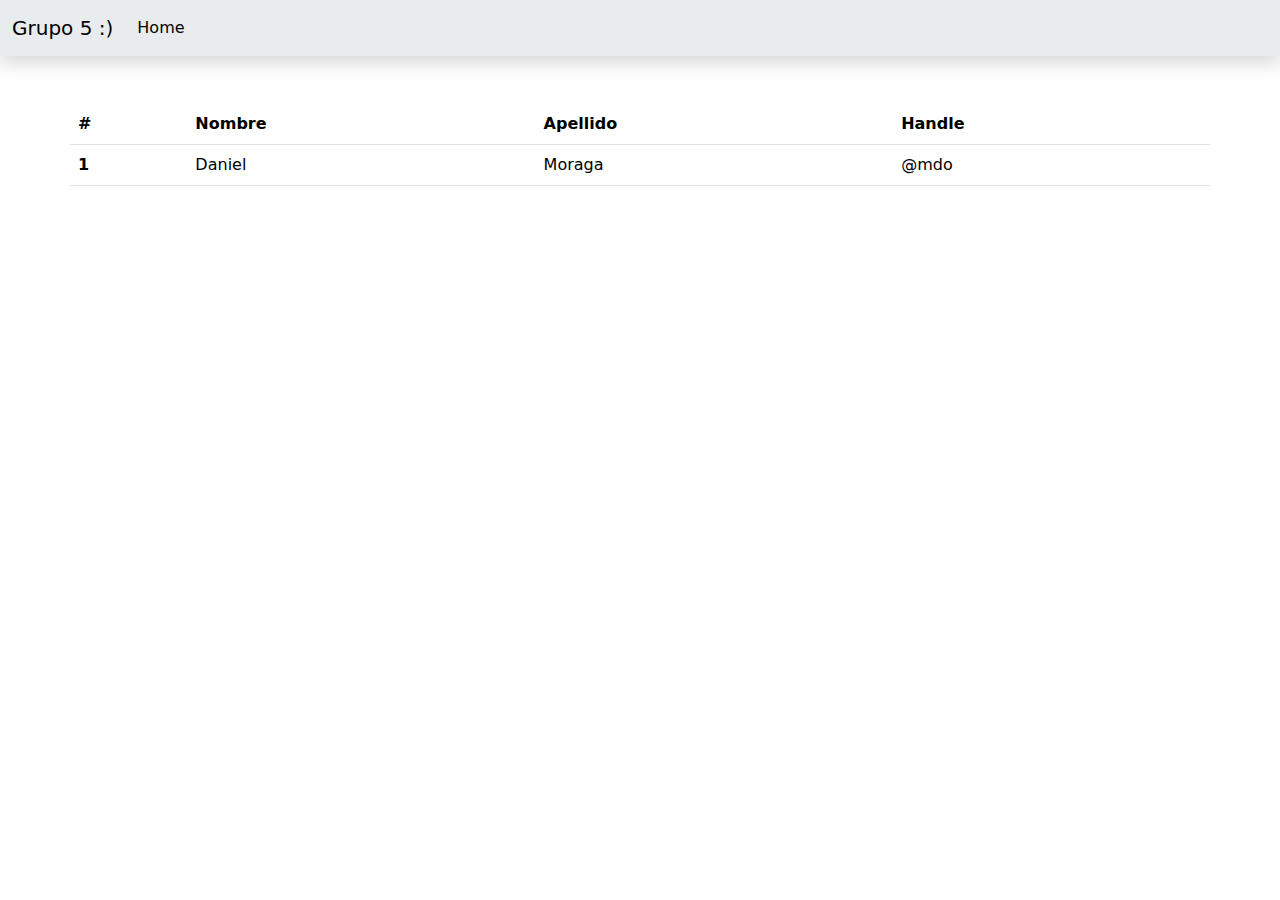
==== index.html @ a6517b16 "Se agrega enlace a JS (script src) - mbatlle" ====
<!DOCTYPE html>
<html lang="es">
  <head>
    <meta charset="UTF-8" />
    <meta name="viewport" content="width=device-width, initial-scale=1.0" />
    <title>Proyecto Git</title>
    <link rel="stylesheet" href="./assets/css/style.css">
    <link
      href="https://cdn.jsdelivr.net/npm/bootstrap@5.3.3/dist/css/bootstrap.min.css"
      rel="stylesheet"
      integrity="sha384-QWTKZyjpPEjISv5WaRU9OFeRpok6YctnYmDr5pNlyT2bRjXh0JMhjY6hW+ALEwIH"
      crossorigin="anonymous"
    />
  </head>


  <body>
     <nav class="navbar navbar-expand-lg bg-body-secondary shadow">
      <div class="container-fluid">
        <a class="navbar-brand" href="#">Grupo 5 :)</a>
        <button class="navbar-toggler" type="button" data-bs-toggle="collapse" data-bs-target="#navbarNav" aria-controls="navbarNav" aria-expanded="false" aria-label="Toggle navigation">
          <span class="navbar-toggler-icon"></span>
        </button>
        <div class="collapse navbar-collapse" id="navbarNav">
          <ul class="navbar-nav">
            <li class="nav-item">
              <a class="nav-link active" aria-current="page" href="#">Home</a>
            </li>
          </ul>
        </div>
      </div>
    </nav>       

    <table class="table container mt-5">
      <thead>
        <tr>
          <th scope="col">#</th>
          <th scope="col">Nombre</th>
          <th scope="col">Apellido</th>
          <th scope="col">Handle</th>
        </tr>
      </thead>
      <tbody>
        <tr>
          <th scope="row">1</th>
          <td>Daniel</td>
          <td>Moraga</td>
          <td>@mdo</td>
        </tr>
      </tbody>
    </table>

    <script
      src="https://cdn.jsdelivr.net/npm/bootstrap@5.3.3/dist/js/bootstrap.bundle.min.js"
      integrity="sha384-YvpcrYf0tY3lHB60NNkmXc5s9fDVZLESaAA55NDzOxhy9GkcIdslK1eN7N6jIeHz"
      crossorigin="anonymous">
    </script>
    <script src="./assets/js/script.js"></script>
  </body>
</html>
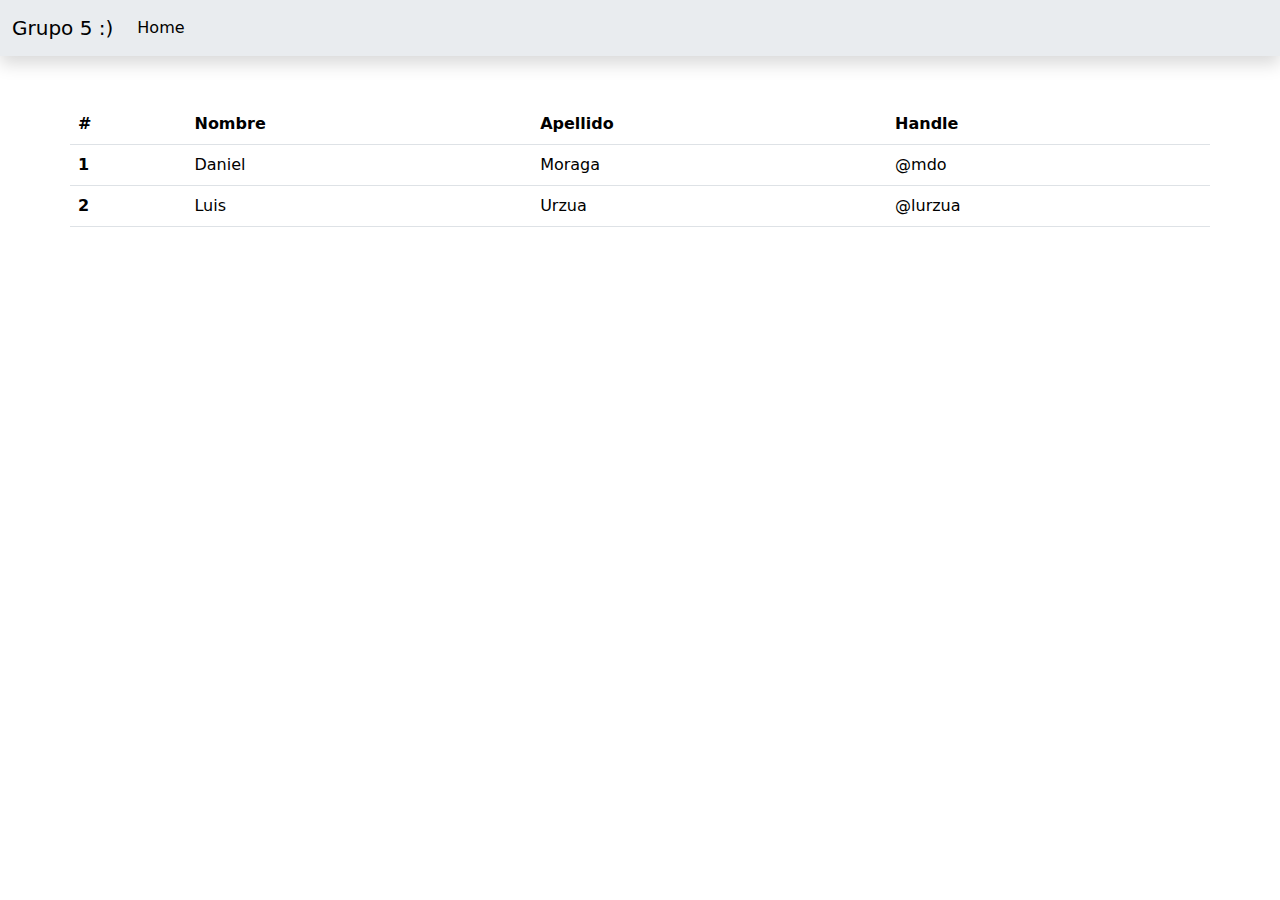
==== commit 1b175ee1: "Luis Urzua agregado a la tabla" ====
--- a/index.html
+++ b/index.html
@@ -4,7 +4,6 @@
     <meta charset="UTF-8" />
     <meta name="viewport" content="width=device-width, initial-scale=1.0" />
     <title>Proyecto Git</title>
-    <link rel="stylesheet" href="./assets/css/style.css">
     <link
       href="https://cdn.jsdelivr.net/npm/bootstrap@5.3.3/dist/css/bootstrap.min.css"
       rel="stylesheet"
@@ -47,14 +46,19 @@
           <td>Moraga</td>
           <td>@mdo</td>
         </tr>
+        <tr>
+          <th scope="row">2</th>
+          <td>Luis</td>
+          <td>Urzua</td>
+          <td>@lurzua</td>
+        </tr>
       </tbody>
     </table>
 
     <script
       src="https://cdn.jsdelivr.net/npm/bootstrap@5.3.3/dist/js/bootstrap.bundle.min.js"
       integrity="sha384-YvpcrYf0tY3lHB60NNkmXc5s9fDVZLESaAA55NDzOxhy9GkcIdslK1eN7N6jIeHz"
-      crossorigin="anonymous">
-    </script>
-    <script src="./assets/js/script.js"></script>
+      crossorigin="anonymous"
+    ></script>
   </body>
 </html>
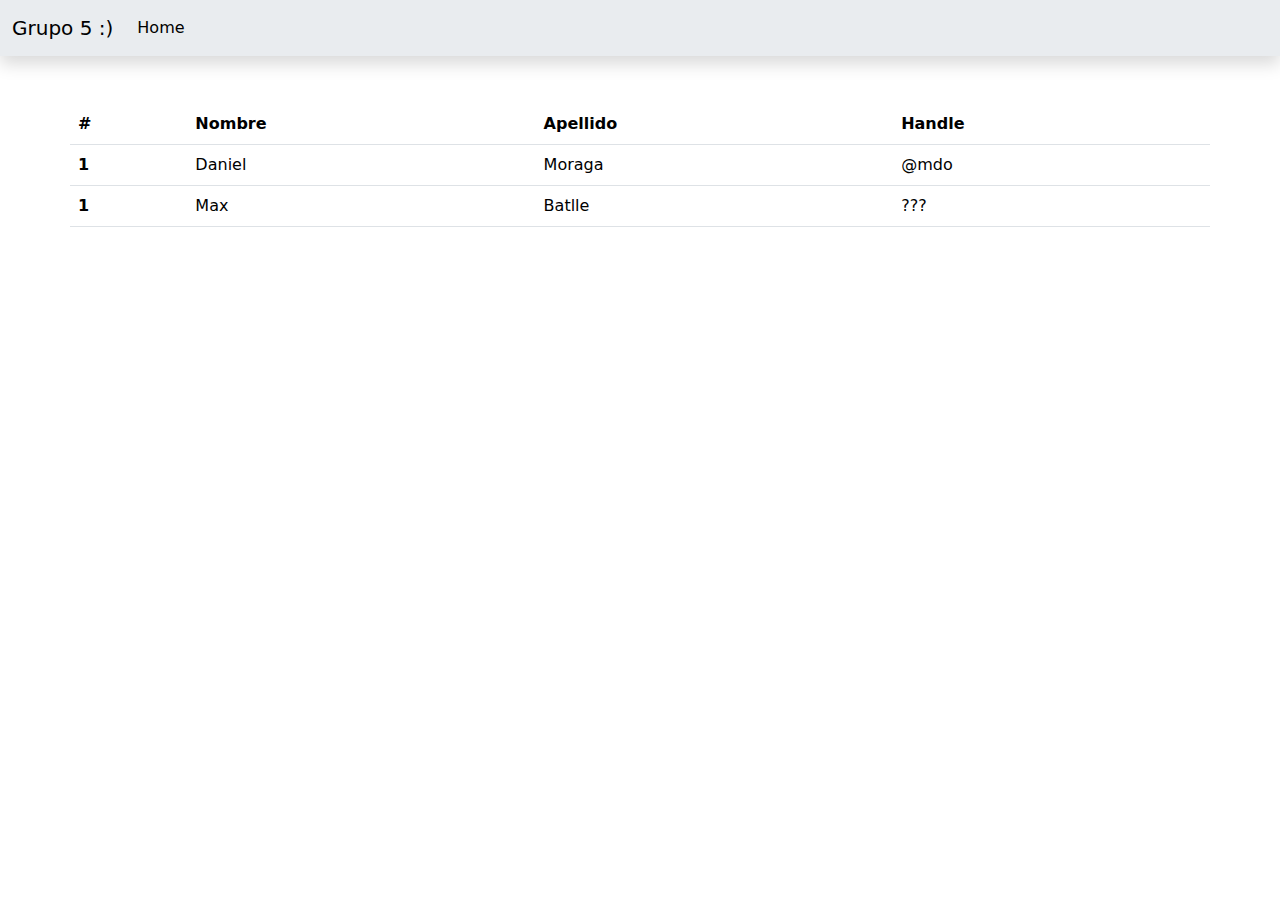
==== commit 346d468b: "Merge pull request #4 from maxbatlle/main" ====
--- a/index.html
+++ b/index.html
@@ -4,6 +4,7 @@
     <meta charset="UTF-8" />
     <meta name="viewport" content="width=device-width, initial-scale=1.0" />
     <title>Proyecto Git</title>
+    <link rel="stylesheet" href="./assets/css/style.css">
     <link
       href="https://cdn.jsdelivr.net/npm/bootstrap@5.3.3/dist/css/bootstrap.min.css"
       rel="stylesheet"
@@ -47,10 +48,10 @@
           <td>@mdo</td>
         </tr>
         <tr>
-          <th scope="row">2</th>
-          <td>Luis</td>
-          <td>Urzua</td>
-          <td>@lurzua</td>
+          <th scope="row">1</th>
+          <td>Max</td>
+          <td>Batlle</td>
+          <td>???</td>
         </tr>
       </tbody>
     </table>
@@ -58,7 +59,8 @@
     <script
       src="https://cdn.jsdelivr.net/npm/bootstrap@5.3.3/dist/js/bootstrap.bundle.min.js"
       integrity="sha384-YvpcrYf0tY3lHB60NNkmXc5s9fDVZLESaAA55NDzOxhy9GkcIdslK1eN7N6jIeHz"
-      crossorigin="anonymous"
-    ></script>
+      crossorigin="anonymous">
+    </script>
+    <script src="./assets/js/script.js"></script>
   </body>
 </html>
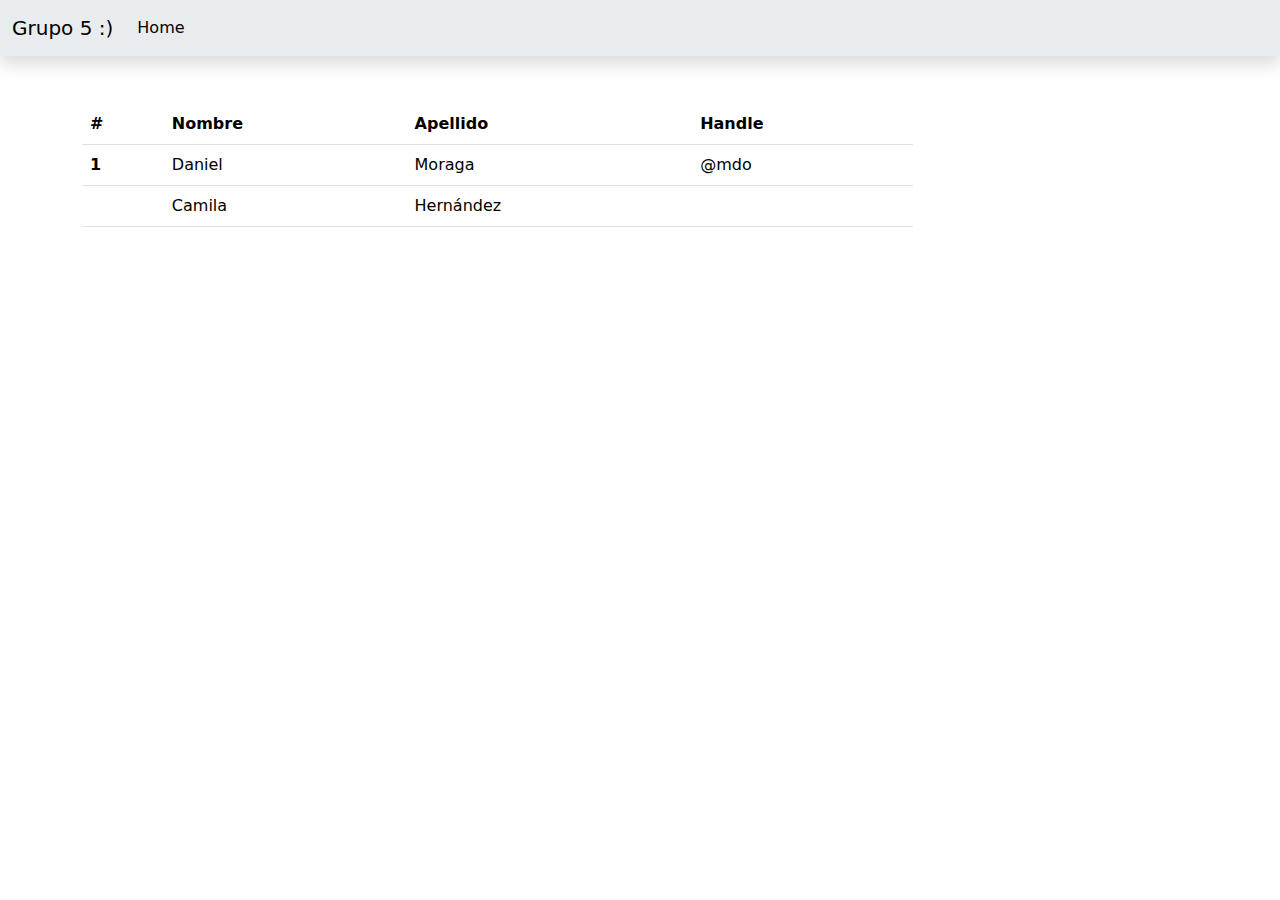
==== commit a283d17c: "Agrego nombre Camila" ====
--- a/index.html
+++ b/index.html
@@ -1,66 +1,70 @@
 <!DOCTYPE html>
 <html lang="es">
-  <head>
-    <meta charset="UTF-8" />
-    <meta name="viewport" content="width=device-width, initial-scale=1.0" />
-    <title>Proyecto Git</title>
-    <link rel="stylesheet" href="./assets/css/style.css">
-    <link
-      href="https://cdn.jsdelivr.net/npm/bootstrap@5.3.3/dist/css/bootstrap.min.css"
-      rel="stylesheet"
-      integrity="sha384-QWTKZyjpPEjISv5WaRU9OFeRpok6YctnYmDr5pNlyT2bRjXh0JMhjY6hW+ALEwIH"
-      crossorigin="anonymous"
-    />
-  </head>
+
+<head>
+  <meta charset="UTF-8" />
+  <meta name="viewport" content="width=device-width, initial-scale=1.0" />
+  <title>Proyecto Git</title>
+  <link href="https://cdn.jsdelivr.net/npm/bootstrap@5.3.3/dist/css/bootstrap.min.css" rel="stylesheet"
+    integrity="sha384-QWTKZyjpPEjISv5WaRU9OFeRpok6YctnYmDr5pNlyT2bRjXh0JMhjY6hW+ALEwIH" crossorigin="anonymous" />
+  <link rel="stylesheet" href="./assets/js/script.js">
+</head>
 
 
-  <body>
-     <nav class="navbar navbar-expand-lg bg-body-secondary shadow">
-      <div class="container-fluid">
-        <a class="navbar-brand" href="#">Grupo 5 :)</a>
-        <button class="navbar-toggler" type="button" data-bs-toggle="collapse" data-bs-target="#navbarNav" aria-controls="navbarNav" aria-expanded="false" aria-label="Toggle navigation">
-          <span class="navbar-toggler-icon"></span>
-        </button>
-        <div class="collapse navbar-collapse" id="navbarNav">
-          <ul class="navbar-nav">
-            <li class="nav-item">
-              <a class="nav-link active" aria-current="page" href="#">Home</a>
-            </li>
-          </ul>
-        </div>
+<body>
+
+  <nav class="navbar navbar-expand-lg bg-body-secondary shadow">
+    <div class="container-fluid">
+      <a class="navbar-brand" href="#">Grupo 5 :)</a>
+      <button class="navbar-toggler" type="button" data-bs-toggle="collapse" data-bs-target="#navbarNav"
+        aria-controls="navbarNav" aria-expanded="false" aria-label="Toggle navigation">
+        <span class="navbar-toggler-icon"></span>
+      </button>
+      <div class="collapse navbar-collapse" id="navbarNav">
+        <ul class="navbar-nav">
+          <li class="nav-item">
+            <a class="nav-link active" aria-current="page" href="#">Home</a>
+          </li>
+        </ul>
       </div>
-    </nav>       
+    </div>
+  </nav>
 
-    <table class="table container mt-5">
-      <thead>
-        <tr>
-          <th scope="col">#</th>
-          <th scope="col">Nombre</th>
-          <th scope="col">Apellido</th>
-          <th scope="col">Handle</th>
-        </tr>
-      </thead>
-      <tbody>
-        <tr>
-          <th scope="row">1</th>
-          <td>Daniel</td>
-          <td>Moraga</td>
-          <td>@mdo</td>
-        </tr>
-        <tr>
-          <th scope="row">1</th>
-          <td>Max</td>
-          <td>Batlle</td>
-          <td>???</td>
-        </tr>
-      </tbody>
-    </table>
+  <div class="container">
+    <div class="row">
+      <div class="col-12 col-lg-9">
+        <table class="table container mt-5">
+          <thead>
+            <tr>
+              <th scope="col">#</th>
+              <th scope="col">Nombre</th>
+              <th scope="col">Apellido</th>
+              <th scope="col">Handle</th>
+            </tr>
+          </thead>
+          <tbody>
+            <tr>
+              <th scope="row">1</th>
+              <td>Daniel</td>
+              <td>Moraga</td>
+              <td>@mdo</td>
+            </tr>
+            <tr>
+              <th scope="row"></th>
+              <td>Camila</td>
+              <td>Hernández</td>
+              <td></td>
+            </tr>
+          </tbody>
+        </table>
+      </div>
+    </div>
+  </div>
 
-    <script
-      src="https://cdn.jsdelivr.net/npm/bootstrap@5.3.3/dist/js/bootstrap.bundle.min.js"
-      integrity="sha384-YvpcrYf0tY3lHB60NNkmXc5s9fDVZLESaAA55NDzOxhy9GkcIdslK1eN7N6jIeHz"
-      crossorigin="anonymous">
-    </script>
-    <script src="./assets/js/script.js"></script>
-  </body>
-</html>
+
+  <script src="https://cdn.jsdelivr.net/npm/bootstrap@5.3.3/dist/js/bootstrap.bundle.min.js"
+    integrity="sha384-YvpcrYf0tY3lHB60NNkmXc5s9fDVZLESaAA55NDzOxhy9GkcIdslK1eN7N6jIeHz"
+    crossorigin="anonymous"></script>
+</body>
+
+</html>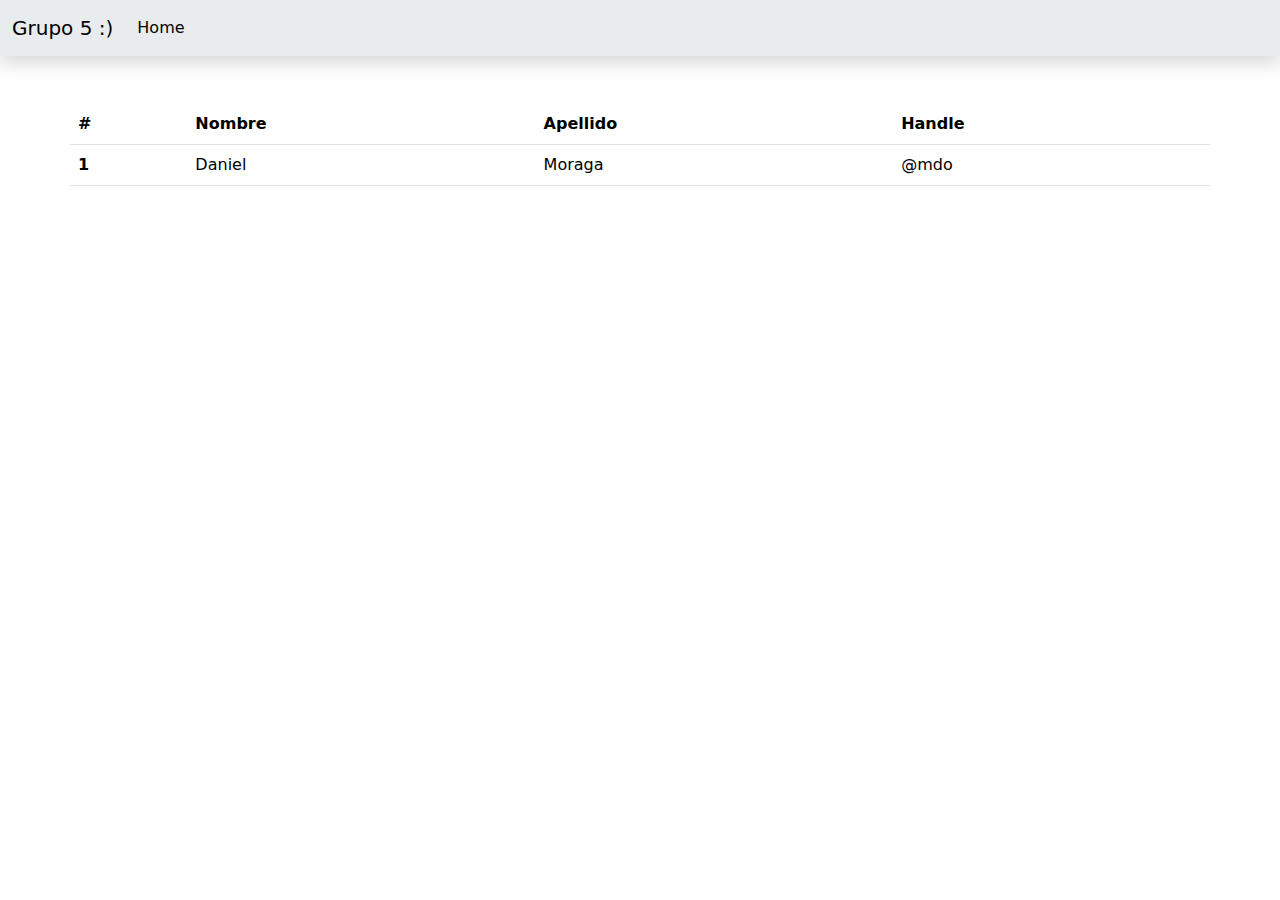
==== commit 142836af: "Merge branch 'main' of github.com:camilahernandez91/ProyectoGit" ====
--- a/index.html
+++ b/index.html
@@ -1,70 +1,58 @@
 <!DOCTYPE html>
 <html lang="es">
-
-<head>
-  <meta charset="UTF-8" />
-  <meta name="viewport" content="width=device-width, initial-scale=1.0" />
-  <title>Proyecto Git</title>
-  <link href="https://cdn.jsdelivr.net/npm/bootstrap@5.3.3/dist/css/bootstrap.min.css" rel="stylesheet"
-    integrity="sha384-QWTKZyjpPEjISv5WaRU9OFeRpok6YctnYmDr5pNlyT2bRjXh0JMhjY6hW+ALEwIH" crossorigin="anonymous" />
-  <link rel="stylesheet" href="./assets/js/script.js">
-</head>
+  <head>
+    <meta charset="UTF-8" />
+    <meta name="viewport" content="width=device-width, initial-scale=1.0" />
+    <title>Proyecto Git</title>
+    <link
+      href="https://cdn.jsdelivr.net/npm/bootstrap@5.3.3/dist/css/bootstrap.min.css"
+      rel="stylesheet"
+      integrity="sha384-QWTKZyjpPEjISv5WaRU9OFeRpok6YctnYmDr5pNlyT2bRjXh0JMhjY6hW+ALEwIH"
+      crossorigin="anonymous"
+    />
+  </head>
 
 
-<body>
+  <body>
+     <nav class="navbar navbar-expand-lg bg-body-secondary shadow">
+      <div class="container-fluid">
+        <a class="navbar-brand" href="#">Grupo 5 :)</a>
+        <button class="navbar-toggler" type="button" data-bs-toggle="collapse" data-bs-target="#navbarNav" aria-controls="navbarNav" aria-expanded="false" aria-label="Toggle navigation">
+          <span class="navbar-toggler-icon"></span>
+        </button>
+        <div class="collapse navbar-collapse" id="navbarNav">
+          <ul class="navbar-nav">
+            <li class="nav-item">
+              <a class="nav-link active" aria-current="page" href="#">Home</a>
+            </li>
+          </ul>
+        </div>
+      </div>
+    </nav>       
 
-  <nav class="navbar navbar-expand-lg bg-body-secondary shadow">
-    <div class="container-fluid">
-      <a class="navbar-brand" href="#">Grupo 5 :)</a>
-      <button class="navbar-toggler" type="button" data-bs-toggle="collapse" data-bs-target="#navbarNav"
-        aria-controls="navbarNav" aria-expanded="false" aria-label="Toggle navigation">
-        <span class="navbar-toggler-icon"></span>
-      </button>
-      <div class="collapse navbar-collapse" id="navbarNav">
-        <ul class="navbar-nav">
-          <li class="nav-item">
-            <a class="nav-link active" aria-current="page" href="#">Home</a>
-          </li>
-        </ul>
-      </div>
-    </div>
-  </nav>
+    <table class="table container mt-5">
+      <thead>
+        <tr>
+          <th scope="col">#</th>
+          <th scope="col">Nombre</th>
+          <th scope="col">Apellido</th>
+          <th scope="col">Handle</th>
+        </tr>
+      </thead>
+      <tbody>
+        <tr>
+          <th scope="row">1</th>
+          <td>Daniel</td>
+          <td>Moraga</td>
+          <td>@mdo</td>
+        </tr>
+      </tbody>
+    </table>
 
-  <div class="container">
-    <div class="row">
-      <div class="col-12 col-lg-9">
-        <table class="table container mt-5">
-          <thead>
-            <tr>
-              <th scope="col">#</th>
-              <th scope="col">Nombre</th>
-              <th scope="col">Apellido</th>
-              <th scope="col">Handle</th>
-            </tr>
-          </thead>
-          <tbody>
-            <tr>
-              <th scope="row">1</th>
-              <td>Daniel</td>
-              <td>Moraga</td>
-              <td>@mdo</td>
-            </tr>
-            <tr>
-              <th scope="row"></th>
-              <td>Camila</td>
-              <td>Hernández</td>
-              <td></td>
-            </tr>
-          </tbody>
-        </table>
-      </div>
-    </div>
-  </div>
-
-
-  <script src="https://cdn.jsdelivr.net/npm/bootstrap@5.3.3/dist/js/bootstrap.bundle.min.js"
-    integrity="sha384-YvpcrYf0tY3lHB60NNkmXc5s9fDVZLESaAA55NDzOxhy9GkcIdslK1eN7N6jIeHz"
-    crossorigin="anonymous"></script>
-</body>
-
+    <script
+      src="https://cdn.jsdelivr.net/npm/bootstrap@5.3.3/dist/js/bootstrap.bundle.min.js"
+      integrity="sha384-YvpcrYf0tY3lHB60NNkmXc5s9fDVZLESaAA55NDzOxhy9GkcIdslK1eN7N6jIeHz"
+      crossorigin="anonymous"
+    ></script>
+  </body>
 </html>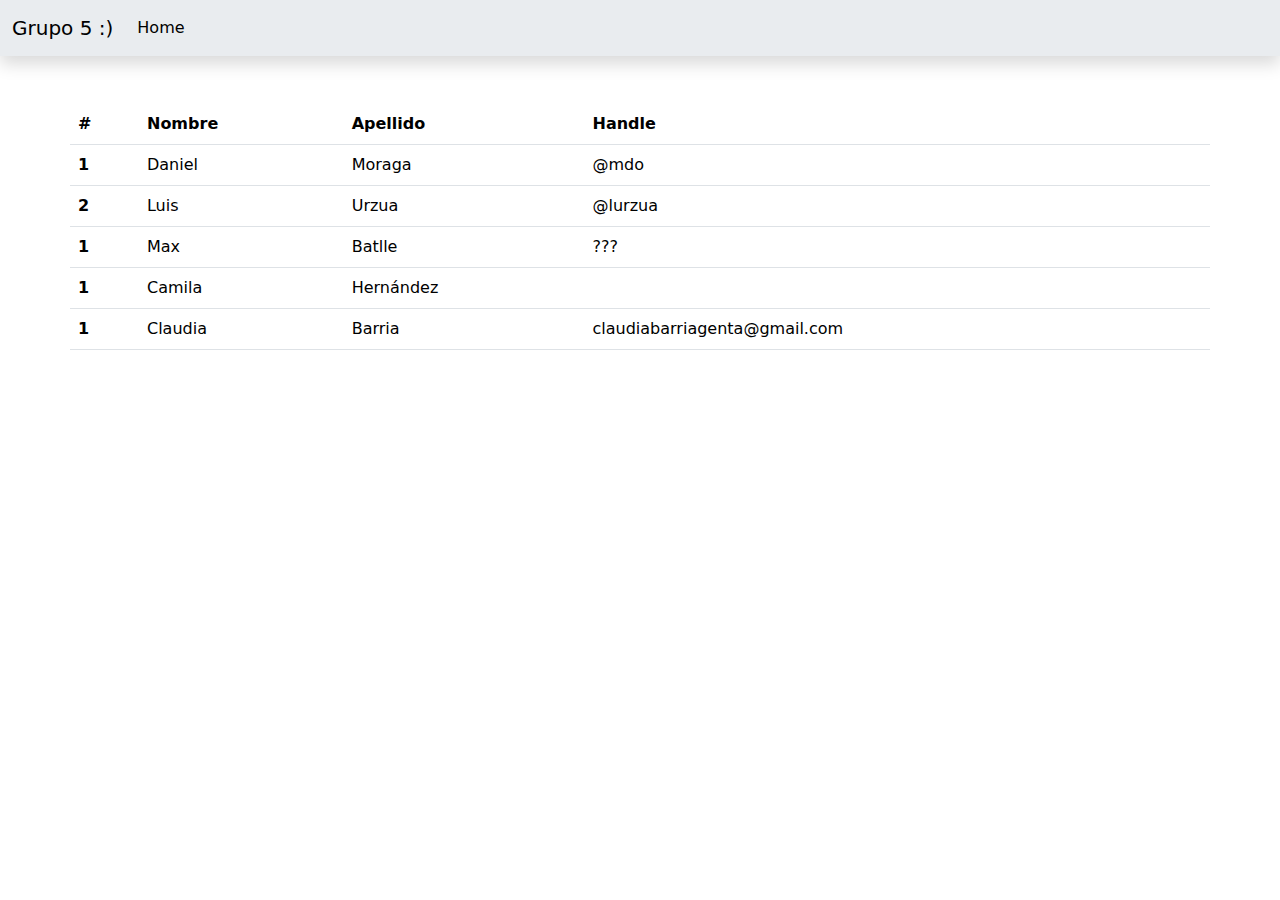
==== commit b04b4cb4: "Se agrega tr faltante" ====
--- a/index.html
+++ b/index.html
@@ -4,6 +4,7 @@
     <meta charset="UTF-8" />
     <meta name="viewport" content="width=device-width, initial-scale=1.0" />
     <title>Proyecto Git</title>
+    <link rel="stylesheet" href="./assets/css/style.css">
     <link
       href="https://cdn.jsdelivr.net/npm/bootstrap@5.3.3/dist/css/bootstrap.min.css"
       rel="stylesheet"
@@ -12,12 +13,19 @@
     />
   </head>
 
-
   <body>
-     <nav class="navbar navbar-expand-lg bg-body-secondary shadow">
+    <nav class="navbar navbar-expand-lg bg-body-secondary shadow">
       <div class="container-fluid">
         <a class="navbar-brand" href="#">Grupo 5 :)</a>
-        <button class="navbar-toggler" type="button" data-bs-toggle="collapse" data-bs-target="#navbarNav" aria-controls="navbarNav" aria-expanded="false" aria-label="Toggle navigation">
+        <button
+          class="navbar-toggler"
+          type="button"
+          data-bs-toggle="collapse"
+          data-bs-target="#navbarNav"
+          aria-controls="navbarNav"
+          aria-expanded="false"
+          aria-label="Toggle navigation"
+        >
           <span class="navbar-toggler-icon"></span>
         </button>
         <div class="collapse navbar-collapse" id="navbarNav">
@@ -28,8 +36,7 @@
           </ul>
         </div>
       </div>
-    </nav>       
-
+    </nav>     
     <table class="table container mt-5">
       <thead>
         <tr>
@@ -46,13 +53,36 @@
           <td>Moraga</td>
           <td>@mdo</td>
         </tr>
+        <tr>
+          <th scope="row">2</th>
+          <td>Luis</td>
+          <td>Urzua</td>
+          <td>@lurzua</td>
+        <tr>
+          <th scope="row">1</th>
+          <td>Max</td>
+          <td>Batlle</td>
+          <td>???</td>
+        </tr>  
+        <tr>
+          <th scope="row">1</th>
+          <td>Camila</td>
+          <td>Hernández</td>
+          <td></td>
+        </tr>
+        <tr>
+          <th scope="row">1</th>
+          <td>Claudia</td>
+          <td>Barria</td>
+          <td>claudiabarriagenta@gmail.com</td>
+        </tr>        
       </tbody>
     </table>
-
     <script
       src="https://cdn.jsdelivr.net/npm/bootstrap@5.3.3/dist/js/bootstrap.bundle.min.js"
       integrity="sha384-YvpcrYf0tY3lHB60NNkmXc5s9fDVZLESaAA55NDzOxhy9GkcIdslK1eN7N6jIeHz"
-      crossorigin="anonymous"
-    ></script>
+      crossorigin="anonymous">
+    </script>
+    <script src="./assets/js/script.js"></script>
   </body>
 </html>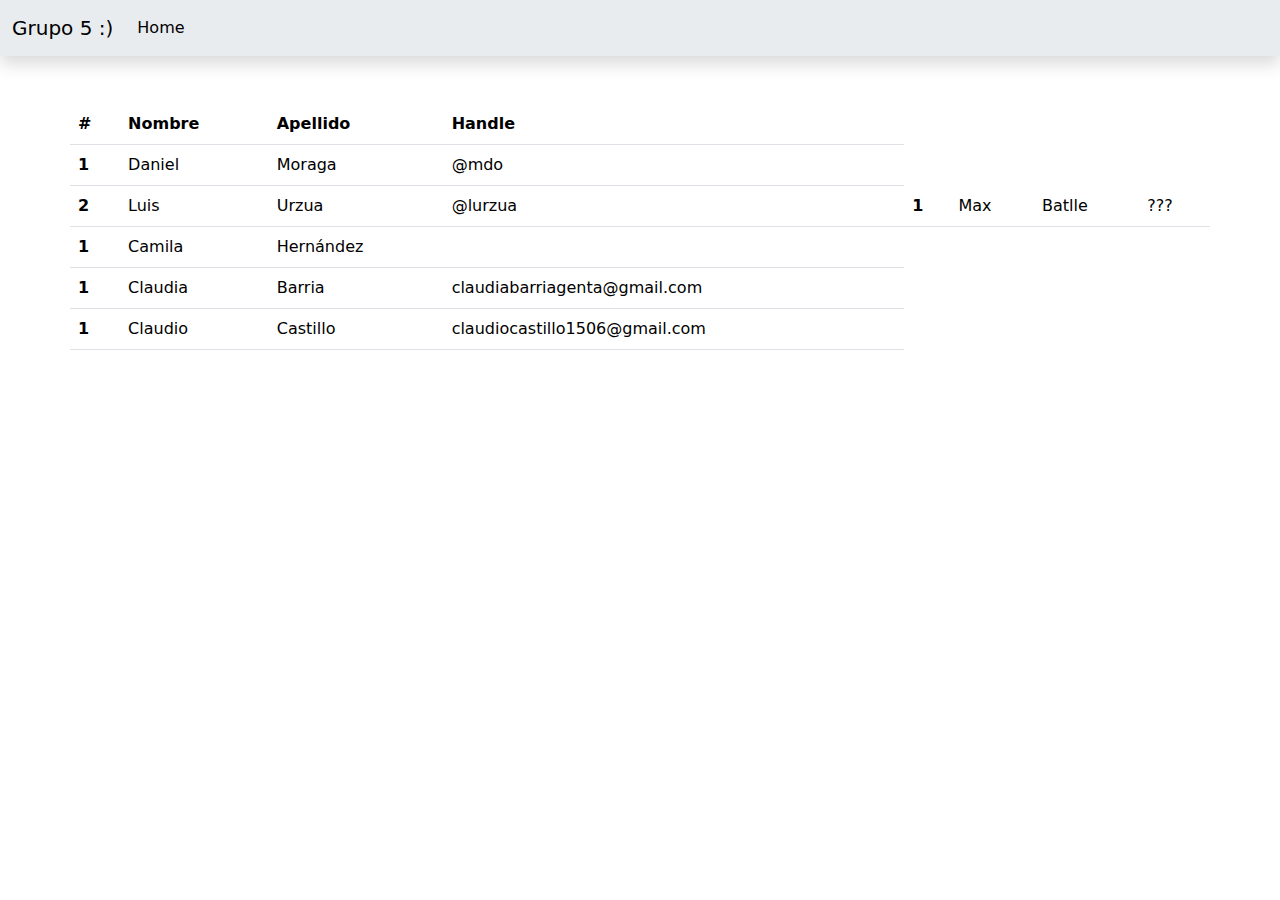
==== commit 83a487ab: "agregue a claudio castillo" ====
--- a/index.html
+++ b/index.html
@@ -58,12 +58,11 @@
           <td>Luis</td>
           <td>Urzua</td>
           <td>@lurzua</td>
-        <tr>
           <th scope="row">1</th>
           <td>Max</td>
           <td>Batlle</td>
           <td>???</td>
-        </tr>  
+        </tr>
         <tr>
           <th scope="row">1</th>
           <td>Camila</td>
@@ -75,9 +74,16 @@
           <td>Claudia</td>
           <td>Barria</td>
           <td>claudiabarriagenta@gmail.com</td>
-        </tr>        
+        </tr>   
+          <tr>
+          <th scope="row">1</th>
+          <td>Claudio</td>
+          <td>Castillo</td>
+          <td>claudiocastillo1506@gmail.com</td>
+        </tr>      
       </tbody>
     </table>
+
     <script
       src="https://cdn.jsdelivr.net/npm/bootstrap@5.3.3/dist/js/bootstrap.bundle.min.js"
       integrity="sha384-YvpcrYf0tY3lHB60NNkmXc5s9fDVZLESaAA55NDzOxhy9GkcIdslK1eN7N6jIeHz"
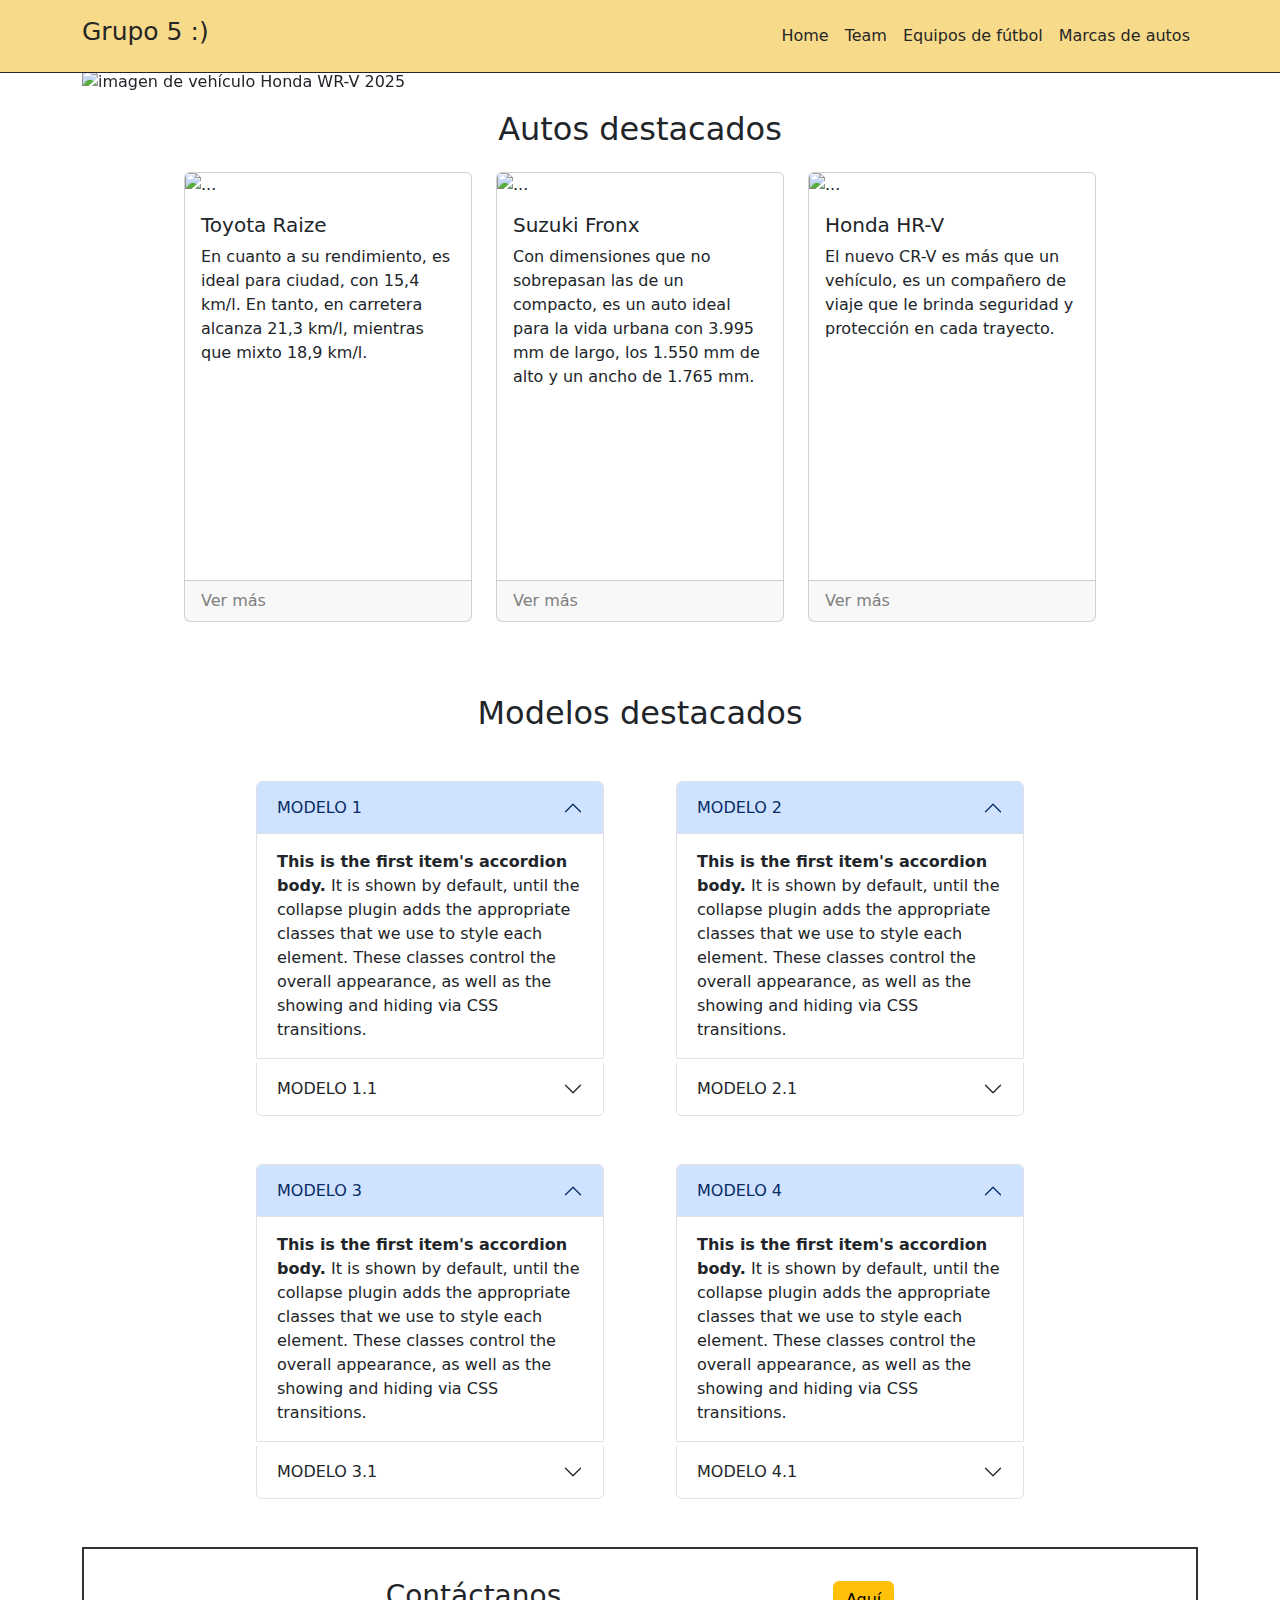
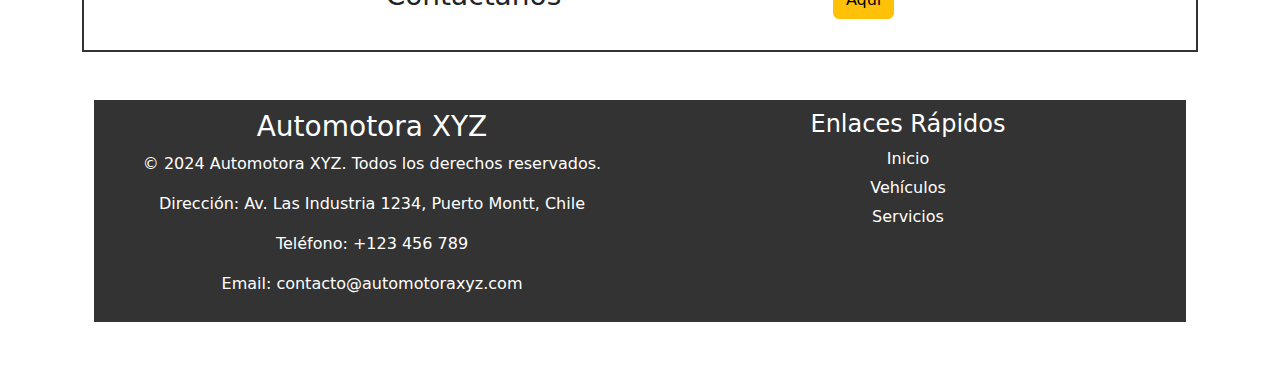
==== commit 86f5d458: "se arreglan el index, se agrega nav nuevo , footer en la pagina principal , el nav se hace el linkeo" ====
--- a/index.html
+++ b/index.html
@@ -1,94 +1,336 @@
 <!DOCTYPE html>
-<html lang="es">
-  <head>
-    <meta charset="UTF-8" />
-    <meta name="viewport" content="width=device-width, initial-scale=1.0" />
-    <title>Proyecto Git</title>
-    <link rel="stylesheet" href="./assets/css/style.css">
-    <link
-      href="https://cdn.jsdelivr.net/npm/bootstrap@5.3.3/dist/css/bootstrap.min.css"
-      rel="stylesheet"
-      integrity="sha384-QWTKZyjpPEjISv5WaRU9OFeRpok6YctnYmDr5pNlyT2bRjXh0JMhjY6hW+ALEwIH"
-      crossorigin="anonymous"
-    />
-  </head>
+<html lang="en">
 
-  <body>
-    <nav class="navbar navbar-expand-lg bg-body-secondary shadow">
-      <div class="container-fluid">
-        <a class="navbar-brand" href="#">Grupo 5 :)</a>
-        <button
-          class="navbar-toggler"
-          type="button"
-          data-bs-toggle="collapse"
-          data-bs-target="#navbarNav"
-          aria-controls="navbarNav"
-          aria-expanded="false"
-          aria-label="Toggle navigation"
-        >
-          <span class="navbar-toggler-icon"></span>
-        </button>
-        <div class="collapse navbar-collapse" id="navbarNav">
-          <ul class="navbar-nav">
-            <li class="nav-item">
-              <a class="nav-link active" aria-current="page" href="#">Home</a>
-            </li>
-          </ul>
-        </div>
-      </div>
-    </nav>     
-    <table class="table container mt-5">
-      <thead>
-        <tr>
-          <th scope="col">#</th>
-          <th scope="col">Nombre</th>
-          <th scope="col">Apellido</th>
-          <th scope="col">Handle</th>
-        </tr>
-      </thead>
-      <tbody>
-        <tr>
-          <th scope="row">1</th>
-          <td>Daniel</td>
-          <td>Moraga</td>
-          <td>@mdo</td>
-        </tr>
-        <tr>
-          <th scope="row">2</th>
-          <td>Luis</td>
-          <td>Urzua</td>
-          <td>@lurzua</td>
-          <th scope="row">1</th>
-          <td>Max</td>
-          <td>Batlle</td>
-          <td>???</td>
-        </tr>
-        <tr>
-          <th scope="row">1</th>
-          <td>Camila</td>
-          <td>Hernández</td>
-          <td></td>
-        </tr>
-        <tr>
-          <th scope="row">1</th>
-          <td>Claudia</td>
-          <td>Barria</td>
-          <td>claudiabarriagenta@gmail.com</td>
-        </tr>   
-          <tr>
-          <th scope="row">1</th>
-          <td>Claudio</td>
-          <td>Castillo</td>
-          <td>claudiocastillo1506@gmail.com</td>
-        </tr>      
-      </tbody>
-    </table>
+<head>
+  <meta charset="UTF-8" />
+  <meta name="viewport" content="width=device-width, initial-scale=1.0" />
+  <title>Pagina de Auto</title>
+  <link href="https://cdn.jsdelivr.net/npm/bootstrap@5.3.3/dist/css/bootstrap.min.css" rel="stylesheet"
+    integrity="sha384-QWTKZyjpPEjISv5WaRU9OFeRpok6YctnYmDr5pNlyT2bRjXh0JMhjY6hW+ALEwIH" crossorigin="anonymous" />
+  <link rel="stylesheet" href="./assets/css/style.css" />
+</head>
 
-    <script
-      src="https://cdn.jsdelivr.net/npm/bootstrap@5.3.3/dist/js/bootstrap.bundle.min.js"
-      integrity="sha384-YvpcrYf0tY3lHB60NNkmXc5s9fDVZLESaAA55NDzOxhy9GkcIdslK1eN7N6jIeHz"
-      crossorigin="anonymous">
-    </script>
-    <script src="./assets/js/script.js"></script>
-  </body>
+<body>
+  <!-- Navbar -->
+  <nav class="navbar navbar-expand-lg navbar-scroll fixed-top shadow-0 border-bottom border-dark">
+    <div class="container">
+      <a class="navbar-brand" href="index.html">Grupo 5 :)</a>
+      <button class="navbar-toggler" type="button" data-mdb-toggle="collapse" data-mdb-target="#navbarSupportedContent"
+        aria-controls="navbarSupportedContent" aria-expanded="false" aria-label="Toggle navigation">
+        <i class="fas fa-bars"></i>
+      </button>
+      <div class="collapse navbar-collapse" id="navbarSupportedContent">
+        <ul class="navbar-nav ms-auto">
+          <li class="nav-item">
+            <a class="nav-link" href="index.html">Home</a>
+          </li>
+          <li class="nav-item">
+            <a class="nav-link" href="team.html">Team</a>
+          </li>
+          <li class="nav-item">
+            <a class="nav-link" href="equipos.html">Equipos de fútbol</a>
+          </li>
+          <li class="nav-item">
+            <a class="nav-link" href="formulario.html">Marcas de autos</a>
+          </li>
+        </ul>
+      </div>
+    </div>
+  </nav>
+  <!-- Navbar -->
+  <!-- inicio carousel - @mbatlle -->
+  <div name="carousel" class="container">
+    <div id="carouselExampleIndicators" class="carousel slide">
+      <div class="carousel-indicators">
+        <button type="button" data-bs-target="#carouselExampleIndicators" data-bs-slide-to="0" class="active"
+          aria-current="true" aria-label="Slide 1"></button>
+        <button type="button" data-bs-target="#carouselExampleIndicators" data-bs-slide-to="1"
+          aria-label="Slide 2"></button>
+        <button type="button" data-bs-target="#carouselExampleIndicators" data-bs-slide-to="2"
+          aria-label="Slide 3"></button>
+      </div>
+      <div class="carousel-inner">
+        <div class="carousel-item active">
+          <img src="./assets/img/slide-3.jpg" class="d-block w-100" alt="imagen de vehículo Honda WR-V 2025" />
+        </div>
+        <div class="carousel-item">
+          <img src="./assets/img/slide-2.jpg" class="d-block w-100" alt="imagen oferta garantía de 5 años" />
+        </div>
+        <div class="carousel-item">
+          <img src="./assets/img/slide-1.jpg" class="d-block w-100"
+            alt="imagen de 4 autos divididos y con fondos de distintos colores" />
+        </div>
+      </div>
+      <button class="carousel-control-prev" type="button" data-bs-target="#carouselExampleIndicators"
+        data-bs-slide="prev">
+        <span class="carousel-control-prev-icon" aria-hidden="true"></span>
+        <span class="visually-hidden">Previous</span>
+      </button>
+      <button class="carousel-control-next" type="button" data-bs-target="#carouselExampleIndicators"
+        data-bs-slide="next">
+        <span class="carousel-control-next-icon" aria-hidden="true"></span>
+        <span class="visually-hidden">Next</span>
+      </button>
+    </div>
+  </div>
+  <!-- fin carousel -->
+  <!-- inicio card -->
+  <section id="autosDestacados" class="p-3">
+    <div class="row text-center mb-3">
+      <h2 class>Autos destacados</h2>
+    </div>
+    <div class="container d-flex justify-content-evenly">
+      <div class="row">
+        <div class="col-12 col-md-6 col-xl-4 mb-2">
+          <div class="card cardAutos" style="width: 18rem">
+            <img src="./assets/img/auto-1.png" class="card-img-top" alt="..." />
+            <div class="card-body">
+              <h5 class="card-title">Toyota Raize</h5>
+              <p class="card-text">
+                En cuanto a su rendimiento, es ideal para ciudad, con 15,4
+                km/l. En tanto, en carretera alcanza 21,3 km/l, mientras que
+                mixto 18,9 km/l.
+              </p>
+            </div>
+            <div class="card-footer text-body-secondary">
+              <a href="#" data-bs-toggle="tooltip" data-bs-title="Toyota Raize">Ver más</a>
+            </div>
+          </div>
+        </div>
+        <div class="col-12 col-md-6 col-xl-4 mb-2">
+          <div class="card cardAutos" style="width: 18rem">
+            <img src="./assets/img/auto-2.png" class="card-img-top" alt="..." />
+            <div class="card-body">
+              <h5 class="card-title">Suzuki Fronx</h5>
+              <p class="card-text">
+                Con dimensiones que no sobrepasan las de un compacto, es un
+                auto ideal para la vida urbana con 3.995 mm de largo, los
+                1.550 mm de alto y un ancho de 1.765 mm.
+              </p>
+            </div>
+            <div class="card-footer text-body-secondary">
+              <a href="#" data-bs-toggle="tooltip" data-bs-title="Suzuki Fronx">Ver más</a>
+            </div>
+          </div>
+        </div>
+        <div class="col-12 col-md-6 col-xl-4 mb-2">
+          <div class="card cardAutos" style="width: 18rem">
+            <img src="./assets/img/auto-2.png" class="card-img-top" alt="..." />
+            <div class="card-body">
+              <h5 class="card-title">Honda HR-V</h5>
+              <p class="card-text">
+                El nuevo CR-V es más que un vehículo, es un compañero de viaje
+                que le brinda seguridad y protección en cada trayecto.
+              </p>
+            </div>
+            <div class="card-footer text-body-secondary">
+              <a href="#" data-bs-toggle="tooltip" data-bs-title="Honda HR-V">Ver más</a>
+            </div>
+          </div>
+        </div>
+      </div>
+    </div>
+  </section>
+  <!--fin card -->
+  <!-- inicio acordion-->
+  <div class="container-fluid my-5">
+    <h2 class="mb-5 text-center">Modelos destacados</h2>
+
+    <div class="container-fluid mb-4 mb-md-5">
+      <div class="row">
+        <div class="col-10 col-md-4 accordion mx-auto ms-md-auto me-md-4 mb-4 mb-md-0" id="accordionExample">
+          <div class="accordion-item">
+            <h2 class="accordion-header">
+              <button class="accordion-button" type="button" data-bs-toggle="collapse" data-bs-target="#collapseOne"
+                aria-expanded="true" aria-controls="collapseOne">
+                MODELO 1
+              </button>
+            </h2>
+            <div id="collapseOne" class="accordion-collapse collapse show" data-bs-parent="#accordionExample">
+              <div class="accordion-body">
+                <strong>This is the first item's accordion body.</strong> It
+                is shown by default, until the collapse plugin adds the
+                appropriate classes that we use to style each element. These
+                classes control the overall appearance, as well as the showing
+                and hiding via CSS transitions.
+              </div>
+            </div>
+          </div>
+          <div class="accordion-item mt-1">
+            <h2 class="accordion-header">
+              <button class="accordion-button collapsed" type="button" data-bs-toggle="collapse"
+                data-bs-target="#collapseOneOne" aria-expanded="true" aria-controls="collapseOneOne">
+                MODELO 1.1
+              </button>
+            </h2>
+            <div id="collapseOneOne" class="accordion-collapse collapse" data-bs-parent="#accordionExample">
+              <div class="accordion-body">
+                <strong>This is the first item's accordion body.</strong> It
+                is shown by default, until the collapse plugin adds the
+                appropriate classes that we use to style each element. These
+                classes control the overall appearance, as well as the showing
+                and hiding via CSS transitions.
+              </div>
+            </div>
+          </div>
+        </div>
+        <div class="col-10 col-md-4 accordion mx-auto ms-md-4 me-md-auto" id="accordionExampleTwo">
+          <div class="accordion-item">
+            <h2 class="accordion-header">
+              <button class="accordion-button" type="button" data-bs-toggle="collapse" data-bs-target="#collapseTwo"
+                aria-expanded="true" aria-controls="collapseTwo">
+                MODELO 2
+              </button>
+            </h2>
+            <div id="collapseTwo" class="accordion-collapse collapse show" data-bs-parent="#accordionExampleTwo">
+              <div class="accordion-body">
+                <strong>This is the first item's accordion body.</strong> It
+                is shown by default, until the collapse plugin adds the
+                appropriate classes that we use to style each element. These
+                classes control the overall appearance, as well as the showing
+                and hiding via CSS transitions.
+              </div>
+            </div>
+          </div>
+          <div class="accordion-item mt-1">
+            <h2 class="accordion-header">
+              <button class="accordion-button collapsed" type="button" data-bs-toggle="collapse"
+                data-bs-target="#collapseTwoOne" aria-expanded="true" aria-controls="collapseTwoOne">
+                MODELO 2.1
+              </button>
+            </h2>
+            <div id="collapseTwoOne" class="accordion-collapse collapse" data-bs-parent="#accordionExampleTwo">
+              <div class="accordion-body">
+                <strong>This is the first item's accordion body.</strong> It
+                is shown by default, until the collapse plugin adds the
+                appropriate classes that we use to style each element. These
+                classes control the overall appearance, as well as the showing
+                and hiding via CSS transitions.
+              </div>
+            </div>
+          </div>
+        </div>
+      </div>
+    </div>
+    <div class="container-fluid">
+      <div class="row">
+        <div class="col-10 col-md-4 accordion mx-auto ms-md-auto me-md-4 mb-4 mb-md-0" id="accordionExampleThree">
+          <div class="accordion-item">
+            <h2 class="accordion-header">
+              <button class="accordion-button" type="button" data-bs-toggle="collapse" data-bs-target="#collapseThree"
+                aria-expanded="true" aria-controls="collapseThree">
+                MODELO 3
+              </button>
+            </h2>
+            <div id="collapseThree" class="accordion-collapse collapse show" data-bs-parent="#accordionExampleThree">
+              <div class="accordion-body">
+                <strong>This is the first item's accordion body.</strong> It
+                is shown by default, until the collapse plugin adds the
+                appropriate classes that we use to style each element. These
+                classes control the overall appearance, as well as the showing
+                and hiding via CSS transitions.
+              </div>
+            </div>
+          </div>
+          <div class="accordion-item mt-1">
+            <h2 class="accordion-header">
+              <button class="accordion-button collapsed" type="button" data-bs-toggle="collapse"
+                data-bs-target="#collapseThreeOne" aria-expanded="true" aria-controls="collapseThreeOne">
+                MODELO 3.1
+              </button>
+            </h2>
+            <div id="collapseThreeOne" class="accordion-collapse collapse" data-bs-parent="#accordionExampleThree">
+              <div class="accordion-body">
+                <strong>This is the first item's accordion body.</strong> It
+                is shown by default, until the collapse plugin adds the
+                appropriate classes that we use to style each element. These
+                classes control the overall appearance, as well as the showing
+                and hiding via CSS transitions.
+              </div>
+            </div>
+          </div>
+        </div>
+        <div class="col-10 col-md-4 accordion mx-auto ms-md-4 me-md-auto mb-4 mb-md-0" id="accordionExampleFour">
+          <div class="accordion-item">
+            <h2 class="accordion-header">
+              <button class="accordion-button" type="button" data-bs-toggle="collapse" data-bs-target="#collapseFour"
+                aria-expanded="true" aria-controls="collapseFour">
+                MODELO 4
+              </button>
+            </h2>
+            <div id="collapseFour" class="accordion-collapse collapse show" data-bs-parent="#accordionExampleFour">
+              <div class="accordion-body">
+                <strong>This is the first item's accordion body.</strong> It
+                is shown by default, until the collapse plugin adds the
+                appropriate classes that we use to style each element. These
+                classes control the overall appearance, as well as the showing
+                and hiding via CSS transitions.
+              </div>
+            </div>
+          </div>
+          <div class="accordion-item mt-1">
+            <h2 class="accordion-header">
+              <button class="accordion-button collapsed" type="button" data-bs-toggle="collapse"
+                data-bs-target="#collapseFourOne" aria-expanded="true" aria-controls="collapseFourOne">
+                MODELO 4.1
+              </button>
+            </h2>
+            <div id="collapseFourOne" class="accordion-collapse collapse" data-bs-parent="#accordionExampleFour">
+              <div class="accordion-body">
+                <strong>This is the first item's accordion body.</strong> It
+                is shown by default, until the collapse plugin adds the
+                appropriate classes that we use to style each element. These
+                classes control the overall appearance, as well as the showing
+                and hiding via CSS transitions.
+              </div>
+            </div>
+          </div>
+        </div>
+      </div>
+    </div>
+  </div>
+  <!-- fin acordion-->
+  <!-- inicio footer-->
+  <div class="container mt-5">
+    <div class="contactanos">
+      <h3>Contáctanos</h3>
+      <button type="button" class="btn btn-warning">Aquí</button>
+    </div>
+    <div class="container mt-5">
+      <footer class="footer">
+        <div class="footer-content">
+          <div class="footer-info">
+            <h3>Automotora XYZ</h3>
+            <p>&copy; 2024 Automotora XYZ. Todos los derechos reservados.</p>
+            <address>
+              <p>Dirección: Av. Las Industria 1234, Puerto Montt, Chile</p>
+              <p>Teléfono: +123 456 789</p>
+              <p>Email: contacto@automotoraxyz.com</p>
+            </address>
+          </div>
+          <div class="footer-links">
+            <h4>Enlaces Rápidos</h4>
+            <ul>
+              <li><a href="#">Inicio</a></li>
+              <li><a href="#">Vehículos</a></li>
+              <li><a href="#">Servicios</a></li>
+            </ul>
+          </div>
+        </div>
+      </footer>
+      <!-- fin footer-->
+      <script src="https://cdn.jsdelivr.net/npm/bootstrap@5.3.3/dist/js/bootstrap.bundle.min.js"
+        integrity="sha384-YvpcrYf0tY3lHB60NNkmXc5s9fDVZLESaAA55NDzOxhy9GkcIdslK1eN7N6jIeHz"
+        crossorigin="anonymous"></script>
+      <script src="./assets/js/script3.js"></script>
+      <script>
+        const tooltipTriggerList = document.querySelectorAll(
+          '[data-bs-toggle="tooltip"]'
+        );
+        const tooltipList = [...tooltipTriggerList].map(
+          (tooltipTriggerEl) => new bootstrap.Tooltip(tooltipTriggerEl)
+        );
+      </script>
+</body>
+
 </html>--- a/assets/css/style.css
+++ b/assets/css/style.css
@@ -0,0 +1,137 @@
+body{
+  padding: 70px;
+}
+
+/* Color of the links BEFORE scroll */
+.navbar-scroll .nav-link,
+.navbar-scroll .navbar-toggler-icon,
+.navbar-scroll .navbar-brand {
+  color: #262626;
+}
+
+/* Color of the navbar BEFORE scroll */
+.navbar-scroll {
+  background-color: #f8db8a;
+}
+
+/* Color of the links AFTER scroll */
+.navbar-scrolled .nav-link,
+.navbar-scrolled .navbar-toggler-icon,
+.navbar-scroll .navbar-brand {
+  color: #262626;
+}
+
+/* Color of the navbar AFTER scroll */
+.navbar-scrolled {
+  background-color: #fff;
+}
+
+/* An optional height of the navbar AFTER scroll */
+.navbar.navbar-scroll.navbar-scrolled {
+  padding-top: auto;
+  padding-bottom: auto;
+}
+.navbar-brand {
+  font-size: unset;
+  height: 3.5rem;
+}
+
+.navbar-brand {
+  font-size: 25px;
+}
+
+.cardEquipos {
+  width: 300px;
+  margin-left: 20px;
+  margin-right: 20px;
+  margin-top: 10px;
+}
+
+.cardAutos {
+  height: 450px;
+}
+
+a {
+  text-decoration: none;
+  color: gray;
+}
+
+.contactanos {
+  padding: 30px;
+  border: 2px solid #333;
+  text-align: center;
+  position: relative;
+  display: flex;
+  flex-direction: row;
+  align-content: space-between;
+  justify-content: space-evenly;
+  align-items: center;
+}
+
+.footer {
+  background-color: #333; /* Color de fondo oscuro para el footer */
+  color: #fff; /* Color del texto blanco */
+  padding: 10px;
+  text-align: center;
+  position: relative;
+  bottom: 0;
+  width: 100%;
+}
+
+.footer-content {
+  max-width: 1200px;
+  margin: auto;
+  display: flex;
+  flex-wrap: wrap;
+  justify-content: space-between;
+}
+
+.footer-info,
+.footer-links,
+.footer-social {
+  flex: 1;
+}
+
+.footer-info h3 {
+  margin-top: 0;
+}
+
+.footer-info address {
+  font-style: normal;
+  margin-top: 10px;
+}
+
+.footer-links h4,
+.footer-social h4 {
+  margin-top: 0;
+}
+
+.footer-links ul {
+  list-style: none;
+  padding: 0;
+}
+
+.footer-links ul li {
+  margin: 5px 0;
+}
+
+.footer-links a {
+  color: #fff;
+  text-decoration: none;
+}
+
+.footer-links a:hover {
+  text-decoration: underline;
+}
+
+.footer-social a {
+  color: #fff;
+  text-decoration: none;
+  margin: 0 10px;
+}
+
+.footer-social a:hover {
+  text-decoration: underline;
+}
+
+
